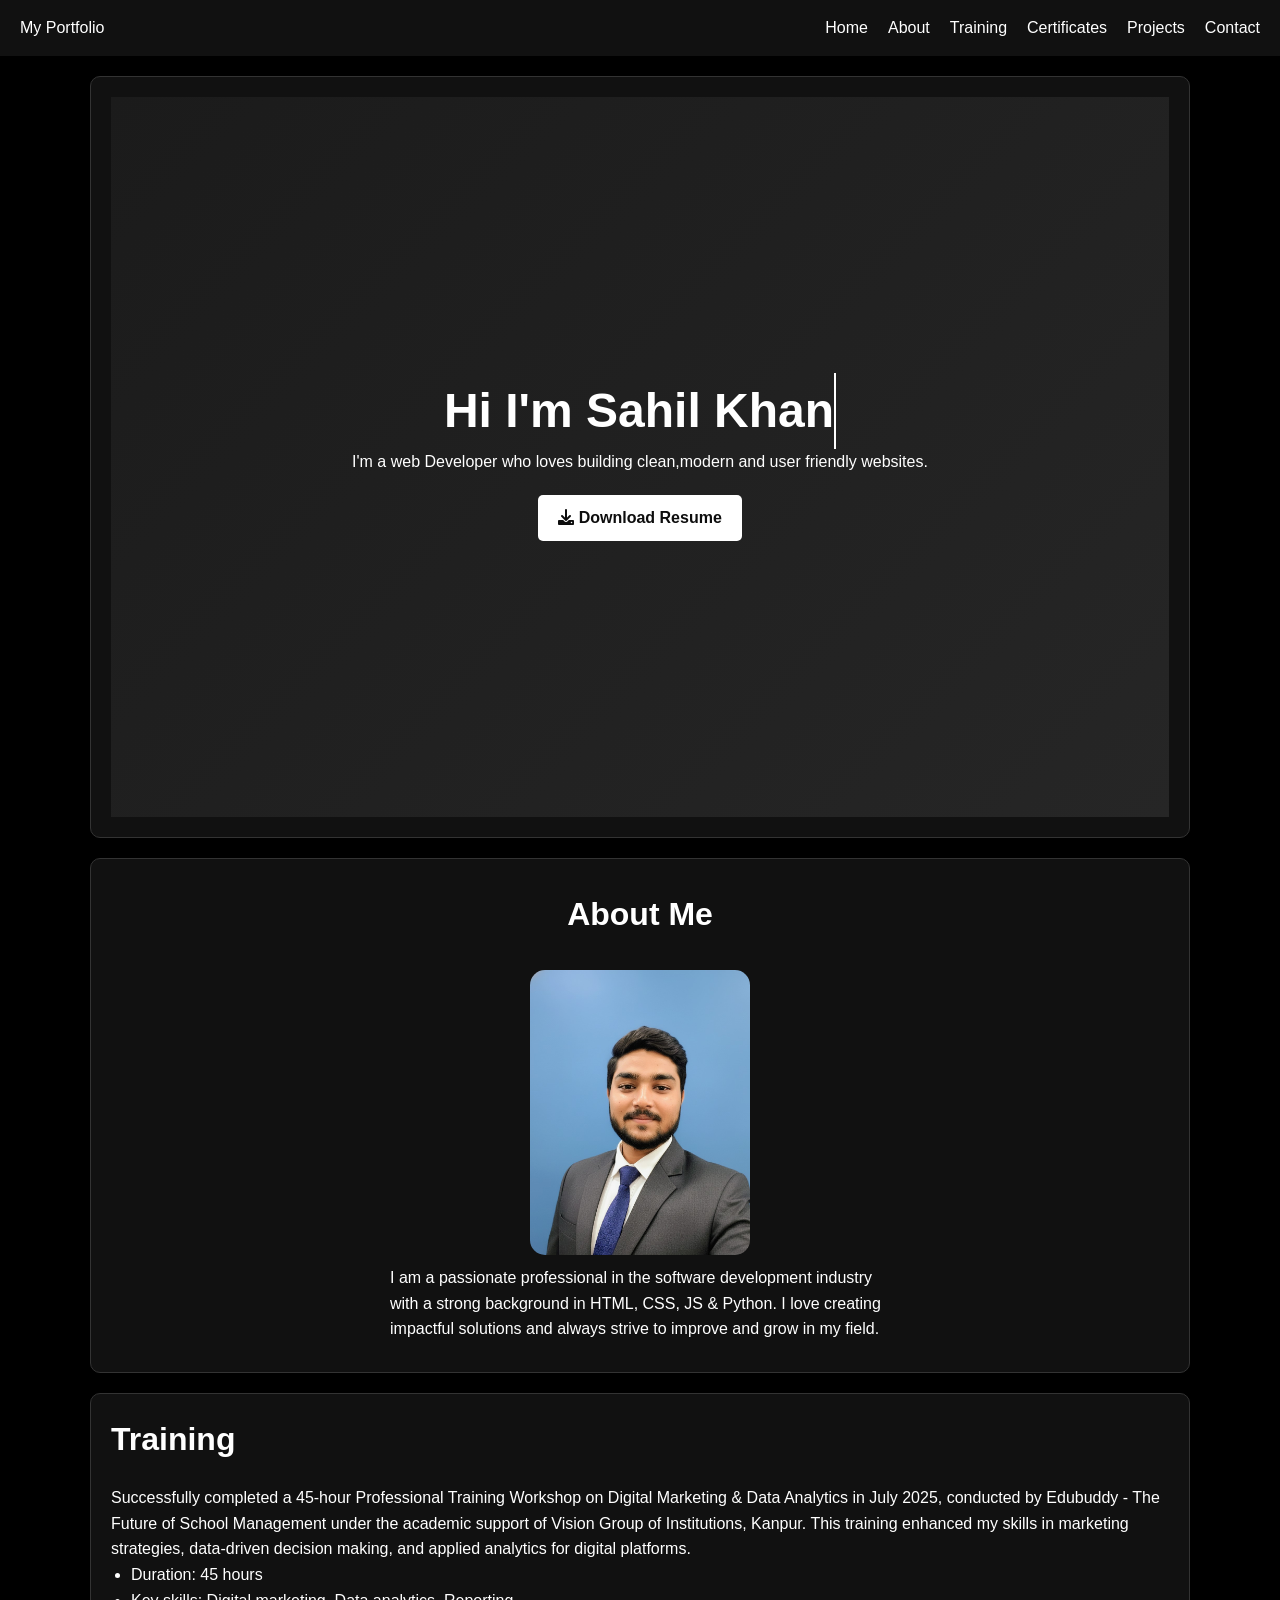
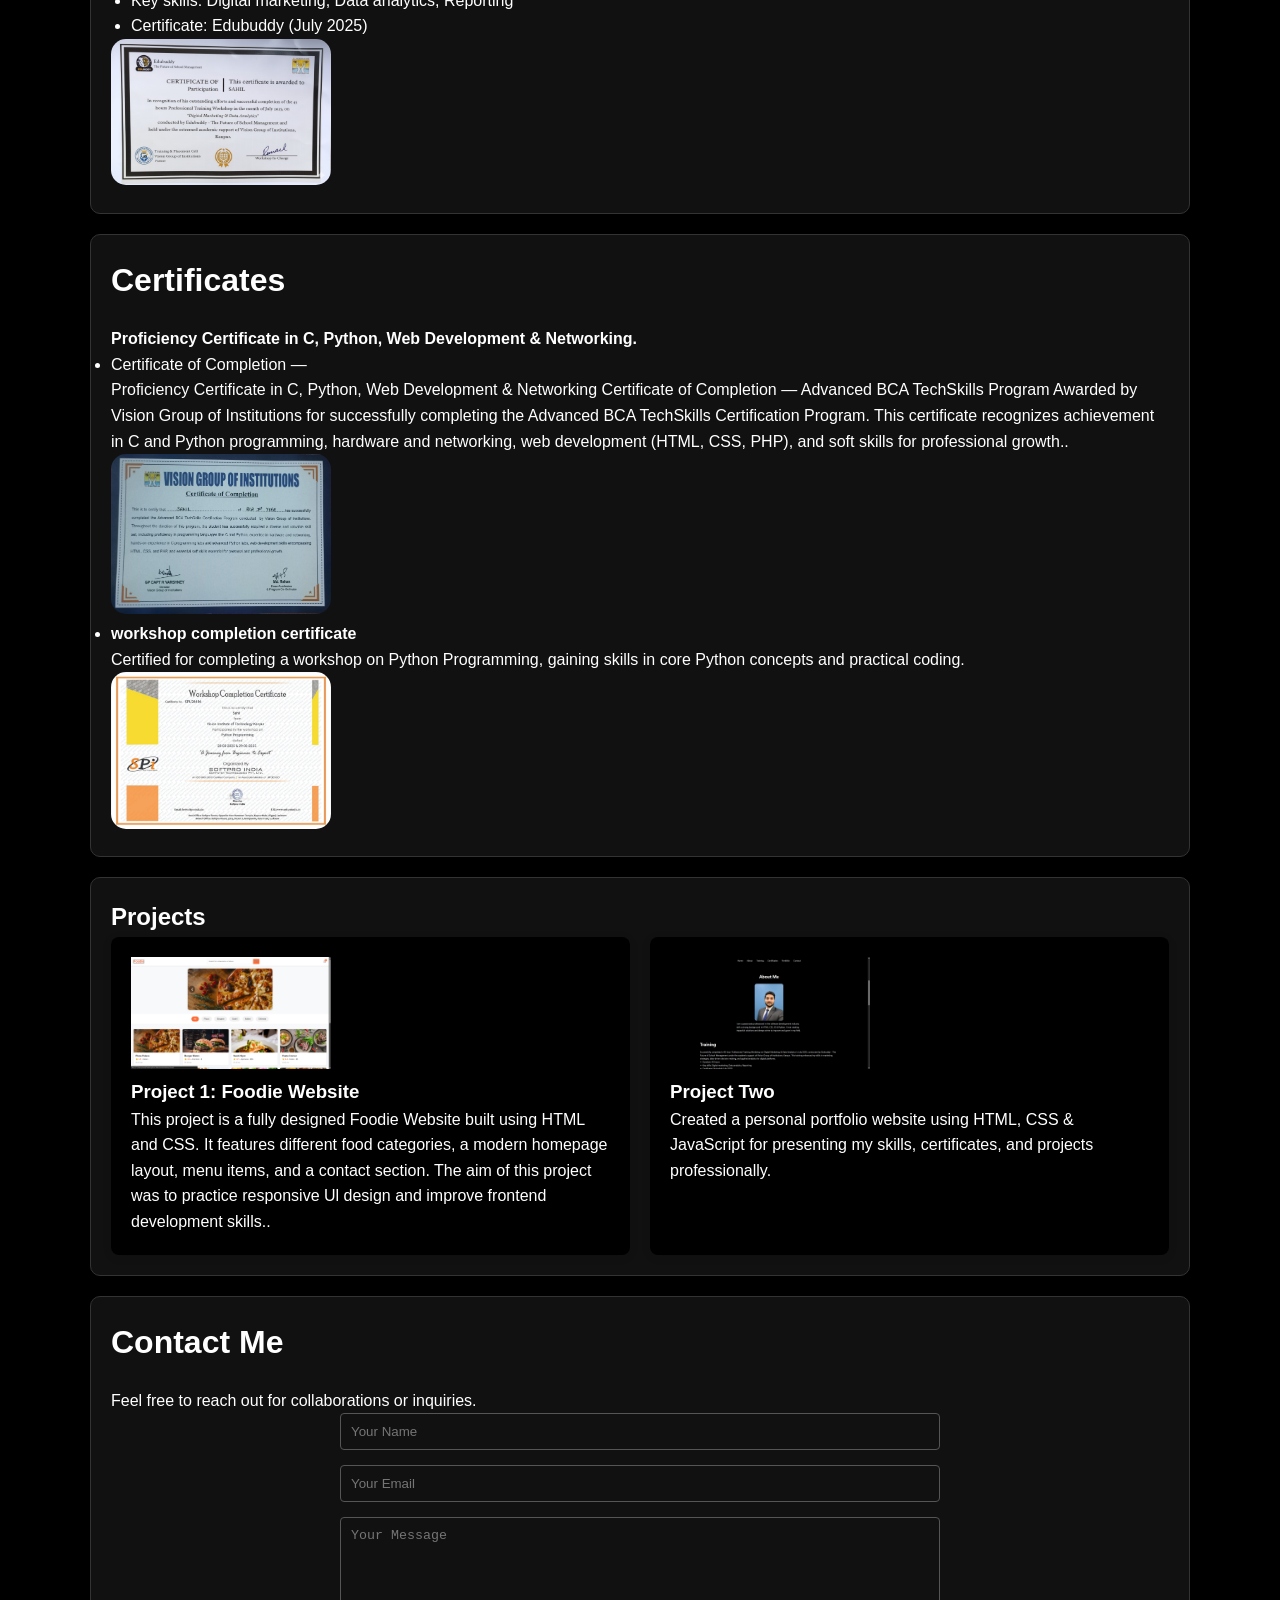
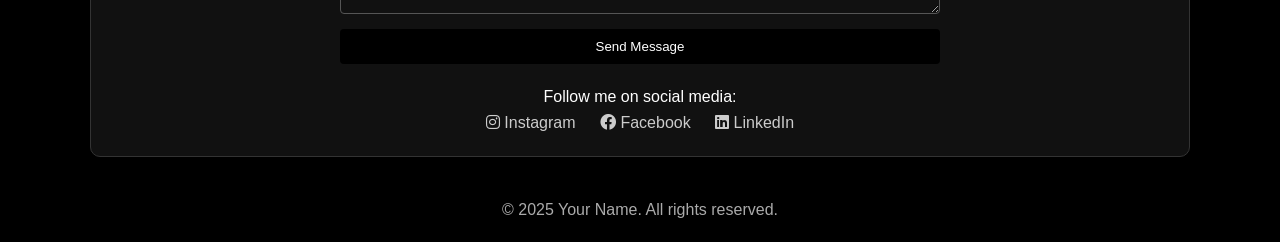
==== index.html @ d9c6e911 "Update index.html" ====
<!DOCTYPE html>
<html lang="en">
<head>
  <meta charset="UTF-8" />
  <meta name="viewport" content="width=device-width, initial-scale=1.0"/>
  <title>Your Name | Portfolio</title>
  <link rel="stylesheet" href="https://cdnjs.cloudflare.com/ajax/libs/font-awesome/6.0.0-beta3/css/all.min.css">
  <style>
    /* Reset & Base */
    * { margin: 0; padding: 0; box-sizing: border-box; }
    body { font-family: 'Segoe UI', sans-serif; line-height: 1.6; background: black; color: white; }
    a { color: inherit; text-decoration: none; }
    img { max-width: 100%; height: auto; }

    /* Layout */
    header, footer { padding: 60px 20px; max-width: 1100px; margin: auto; }
    section { margin: 0; padding: 0; }
    .card-section { background: #111; border: 1px solid #333; border-radius: 10px; box-shadow: 0 4px 8px rgba(0,0,0,0.3); padding: 20px; margin: 20px auto; max-width: 1100px; }
    nav { position: fixed; top: 0; left: 0; width: 100%; background: black; box-shadow: 0 2px 5px rgba(0,0,0,0.1); z-index: 999; }
    nav ul { display: flex; justify-content: center; list-style: none; padding: 15px 0; }
    nav li { margin: 0 15px; }
    nav a:hover { color: #ccc; }

    /* Hero */
    .hero { height: 80vh; display: flex; flex-direction: column; justify-content: center; align-items: center; text-align: center; background: linear-gradient(135deg, #0f0f0f, #1a1a1a); color: #fff; position: relative; overflow: hidden; }
    .hero::before { content: ''; position: absolute; top: 0; left: 0; width: 100%; height: 100%; background: rgba(255, 255, 255, 0.05); animation: shimmer 3s infinite; }
    @keyframes shimmer { 0% { transform: translateX(-100%); } 100% { transform: translateX(100%); } }
    #hero-text { font-size: 3em; font-weight: bold; border-right: 2px solid #fff; animation: blink 1s infinite; }
    @keyframes blink { 0%, 50% { border-color: transparent; } 51%, 100% { border-color: #fff; } }
    .download-btn { display: inline-block; margin-top: 20px; padding: 10px 20px; background: #fff; color: #000; border-radius: 5px; text-decoration: none; font-weight: bold; transition: 0.3s; }
    .download-btn:hover { background: #ccc; }
    /* About */
    #about h2, #training h2, #certificates h2, #industrial h2, #portfolio h2, #contact h2 { font-size: 2em; margin-bottom: 20px; }
    #about p { max-width: 800px; margin: auto; }
    #training ul { list-style-type: disc; margin-left: 20px; }

    /* Portfolio */
    .portfolio-items { display: grid; grid-template-columns: repeat(auto-fit, minmax(250px, 1fr)); gap: 20px; }
    .portfolio-item { background: black; border-radius: 8px; box-shadow: 0 2px 10px rgba(0,0,0,0.1); padding: 20px; transition: 0.3s; }
    .portfolio-item:hover { transform: translateY(-5px); }

    /* Contact */
    form { display: flex; flex-direction: column; max-width: 600px; margin: auto; }
    input, textarea { padding: 10px; margin-bottom: 15px; border: 1px solid #333; border-radius: 4px; }
    button { padding: 10px; background: #000; color: #fff; border: none; border-radius: 4px; cursor: pointer; }
    button:hover { background: #333; }

    /* Footer */
    footer { text-align: center; padding: 20px; background: black; color: #aaa; }

    /* Responsive */
    @media (max-width: 600px) {
      .hero h1 { font-size: 2.2em; }
    }
  </style>
</head>
<body>

  <!-- Navbar -->
  <!DOCTYPE html>
<html lang="en">
<head>
  <meta charset="UTF-8" />
  <meta name="viewport" content="width=device-width, initial-scale=1.0" />
  <title>Portfolio Menu</title>
  <style>
    body { margin: 0; font-family: Arial, sans-serif; }

    /* Navbar */
    .navbar {
      display: flex;
      justify-content: space-between;
      align-items: center;
      padding: 15px 20px;
      background: #111;
      color: #fff;
    }

    /* Hamburger */
    .hamburger {
      font-size: 26px;
      cursor: pointer;
      display: none;
    }

    /* Menu */
    .menu {
      display: flex;
      gap: 20px;
    }

    .menu a {
      color: white;
      text-decoration: none;
      font-size: 16px;
    }

    /* Mobile view */
    @media (max-width: 768px) {
      .hamburger { display: block; }

      .menu {
        position: absolute;
        top: 60px;
        right: 0;
        background: #111;
        flex-direction: column;
        width: 200px;
        padding: 15px;
        display: none;
      }

      .menu.active {
        display: flex;
      }
    }
  </style>
</head>
<body>

  <div class="navbar">
    <div class="logo">My Portfolio</div>
    <div class="hamburger" onclick="toggleMenu()">☰</div>
    <div class="menu" id="menu">
      <a href="#hero">Home</a>
      <a href="#about">About</a>
      <a href="#training">Training</a>
      <a href="#certificates">Certificates</a>
      <a href="#projects">Projects</a>
      <a href="#contact">Contact</a>
    </div>
  </div>

  <script>
    function toggleMenu() {
      document.getElementById('menu').classList.toggle('active');
    }
  </script>

</body>
</html>
<!-- Hero Section -->
  <div class="card-section">
    <section class="hero" id="hero">
      <h1 id="hero-text"></h1>
      <p>I'm a web Developer who loves building
        clean,modern and user friendly websites.</p>
      <a href="Sahil_Khan_Resume.pdf" download class="download-btn">
        <i class="fas fa-download"></i> Download Resume
      </a>
    </section>
  </div>

 <!-- About Section -->
 <div class="card-section">
   <section id="about" style="
      display: flex;
      flex-direction:column;
      justify-content: center;
      align-items: center;
      gap: 10px;
      padding: 10px 0;
      max-width:900px;
      width:100%;
      margin:0 auto;
  ">
   <h2>About Me</h2>

      <!-- Image -->
      <img src="1762488249710~2.jpg"
           alt="Sahil Khan"
           style="width:220px; border-radius:15px;">

      <!-- Text -->
      <div style="max-width: 500px;">

          <p>
              I am a passionate professional in the software development industry with a strong
              background in HTML, CSS, JS & Python. I love creating impactful solutions and always
              strive to improve and grow in my field.
          </p>
      </div>

  </section>
 </div>

  <!-- Training Section -->
  <div class="card-section">
    <section id="training">
      <h2>Training</h2>
      <p> Successfully completed a 45-hour Professional Training Workshop on Digital Marketing & Data Analytics in July 2025, conducted by Edubuddy - The Future of School Management under the academic support of Vision Group of Institutions, Kanpur. This training enhanced my skills in marketing strategies, data-driven decision making, and applied analytics for digital platforms.</p>
      <ul>
        <li>Duration: 45 hours</li>
        <li>Key skills: Digital marketing, Data analytics, Reporting</li>
        <li>Certificate: Edubuddy (July 2025)</li>
      </ul>
       <!-- Image -->
      <img src="sahil training certificate.png"
           alt="Sahil Khan"
           style="width:220px; border-radius:15px;">

      <!-- Text -->
      <div style="max-width: 500px;">

    </section>
  </div>

  <!-- Certificates Section -->
  <div class="card-section">
    <section id="certificates">
      <h2>Certificates</h2>
      <p><strong>Proficiency Certificate in C, Python, Web Development & Networking.</strong></p>
      <ul>
        <li>Certificate of Completion — </li>
        <h9>Proficiency Certificate in C, Python, Web Development & Networking
Certificate of Completion — Advanced BCA TechSkills Program Awarded by Vision Group of Institutions for successfully completing the Advanced BCA TechSkills Certification Program. This certificate recognizes achievement in C and Python programming, hardware and networking, web development (HTML, CSS, PHP), and soft skills for professional growth..</h9>
      </ul>
      <!-- Image -->
      <img src="image/WhatsApp Image 2025-11-21 at 20.39.25.jpeg"
           alt="Certificate"
           style="width:220px; border-radius:15px;">
           <ul>
           <li><strong>workshop completion certificate</strong></li>
           <h7>Certified for completing a workshop on Python Programming, gaining skills in core Python concepts and practical coding.</h7>
           </ul>
            <!-- Image -->
      <img src="image/sahil khan certificate.jpeg"
           alt="Certificate"
           style="width:220px; border-radius:15px;">
    </section>
  </div>

  <!-- Projects Section -->
  <div class="card-section">
    <section id="projects">
      <h2>Projects</h2>
      <div class="portfolio-items">
        <div class="portfolio-item">
          <img src="image/Screenshot 2025-11-20 224411.png" alt="Project One" style="width: 200px;">
          <h3>Project 1: Foodie Website</h3>
   <p>This project is a fully designed Foodie Website built using HTML and CSS. It features different food categories, a modern homepage layout, menu items, and a contact section. The aim of this project was to practice responsive Ul design and improve frontend development skills..</p>
        </div>
        <div class="portfolio-item">
          <img src="image/Screenshot 2025-11-21 214022.png" alt="Project Two" style="width: 200px;">
          <h3>Project Two</h3>
          <p>Created a personal portfolio website using HTML, CSS & JavaScript for presenting my skills, certificates, and projects professionally.</p>
        </div>
      </div>
    </section>
  </div>
  <!-- Contact Section -->
  <div class="card-section">
    <section id="contact">
      <h2>Contact Me</h2>
      <p>Feel free to reach out for collaborations or inquiries.</p>
      <form onsubmit="sendMessage(event)">
        <input type="text" id="name" placeholder="Your Name" required style="background: #111; color: white; border: 1px solid #555;">
        <input type="email" id="email" placeholder="Your Email" required style="background: #111; color: white; border: 1px solid #555;">
        <textarea id="message" rows="5" placeholder="Your Message" required style="background: #111; color: white; border: 1px solid #555;"></textarea>
        <button type="submit">Send Message</button>
      </form>
      <div style="margin-top: 20px; text-align: center;">
        <p>Follow me on social media:</p>
        <a href="https://www.instagram.com/shahil_khan_247?igsh=MTJzeXg1Nmh4d2JyNw==" target="_blank" style="margin: 0 10px; color: #ccc;"><i class="fab fa-instagram"></i> Instagram</a>
        <a href="https://www.facebook.com/share/1ALo8e8pCG/" target="_blank" style="margin: 0 10px; color: #ccc;"><i class="fab fa-facebook"></i> Facebook</a>
        <a href="https://www.linkedin.com/in/sahil-khan-473480377" target="_blank" style="margin: 0 10px; color: #ccc;"><i class="fab fa-linkedin"></i> LinkedIn</a>
      </div>
    </section>
  </div>

  <!-- Footer -->
  <footer>
    <p>&copy; 2025 Your Name. All rights reserved.</p>
  </footer>

  <!-- JavaScript for Form and Smooth Scrolling -->
  <script>
    function sendMessage(event) {
      event.preventDefault();
      const name = document.getElementById("name").value;
      alert("Thanks, " + name + "! Your message has been received.");
      event.target.reset();
    }

    // Smooth Scroll
    document.querySelectorAll('nav a').forEach(anchor => {
      anchor.addEventListener('click', function(e) {
        e.preventDefault();
        document.querySelector(this.getAttribute('href'))
          .scrollIntoView({ behavior: 'smooth' });
      });
    });

    // Typing Effect for Hero Text
    const text = "Hi I'm Sahil Khan";
    let index = 0;
    function typeWriter() {
      if (index < text.length) {
        document.getElementById("hero-text").innerHTML += text.charAt(index);
        index++;
        setTimeout(typeWriter, 100);
      }
    }
    typeWriter();
  </script>
</body>
</html>
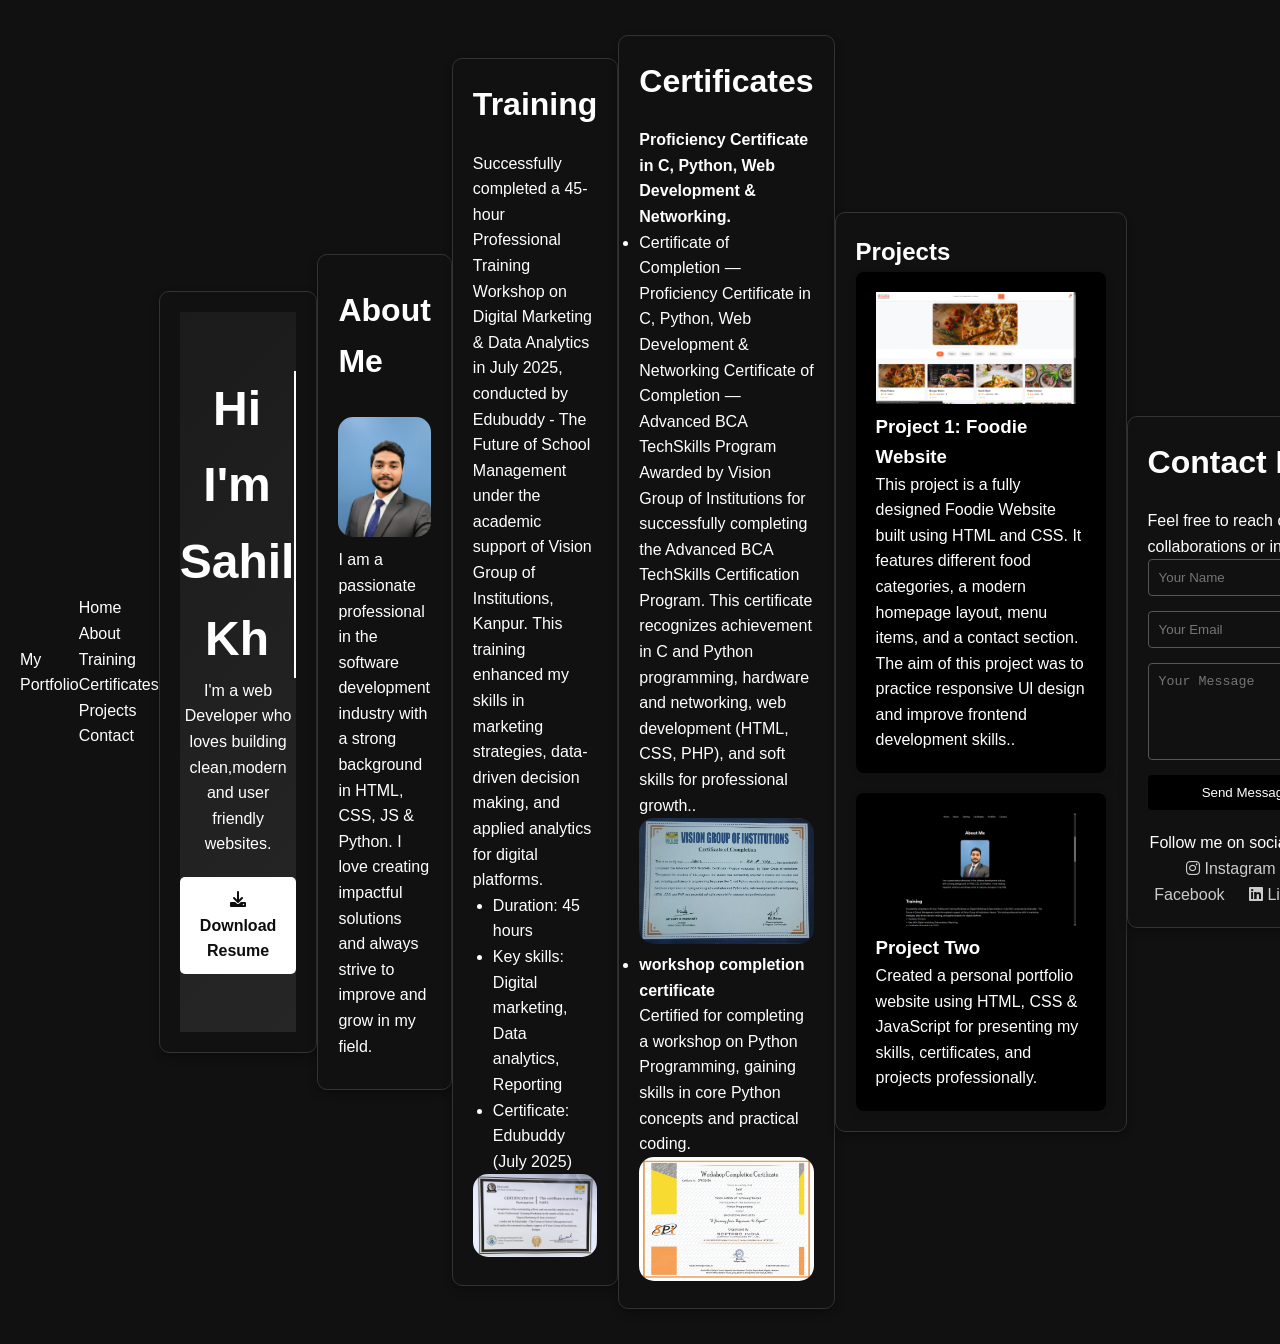
==== commit 2bf77d43: "Update index.html" ====
--- a/index.html
+++ b/index.html
@@ -122,6 +122,7 @@
     <div class="logo">My Portfolio</div>
     <div class="hamburger" onclick="toggleMenu()">☰</div>
     <div class="menu" id="menu">
+      <div class="nav-links"id="navLinks">
       <a href="#hero">Home</a>
       <a href="#about">About</a>
       <a href="#training">Training</a>
@@ -145,7 +146,7 @@
       <h1 id="hero-text"></h1>
       <p>I'm a web Developer who loves building
         clean,modern and user friendly websites.</p>
-      <a href="Sahil_Khan_Resume.pdf" download class="download-btn">
+      <a href="Sahil.resume.pdf" download class="download-btn">
         <i class="fas fa-download"></i> Download Resume
       </a>
     </section>
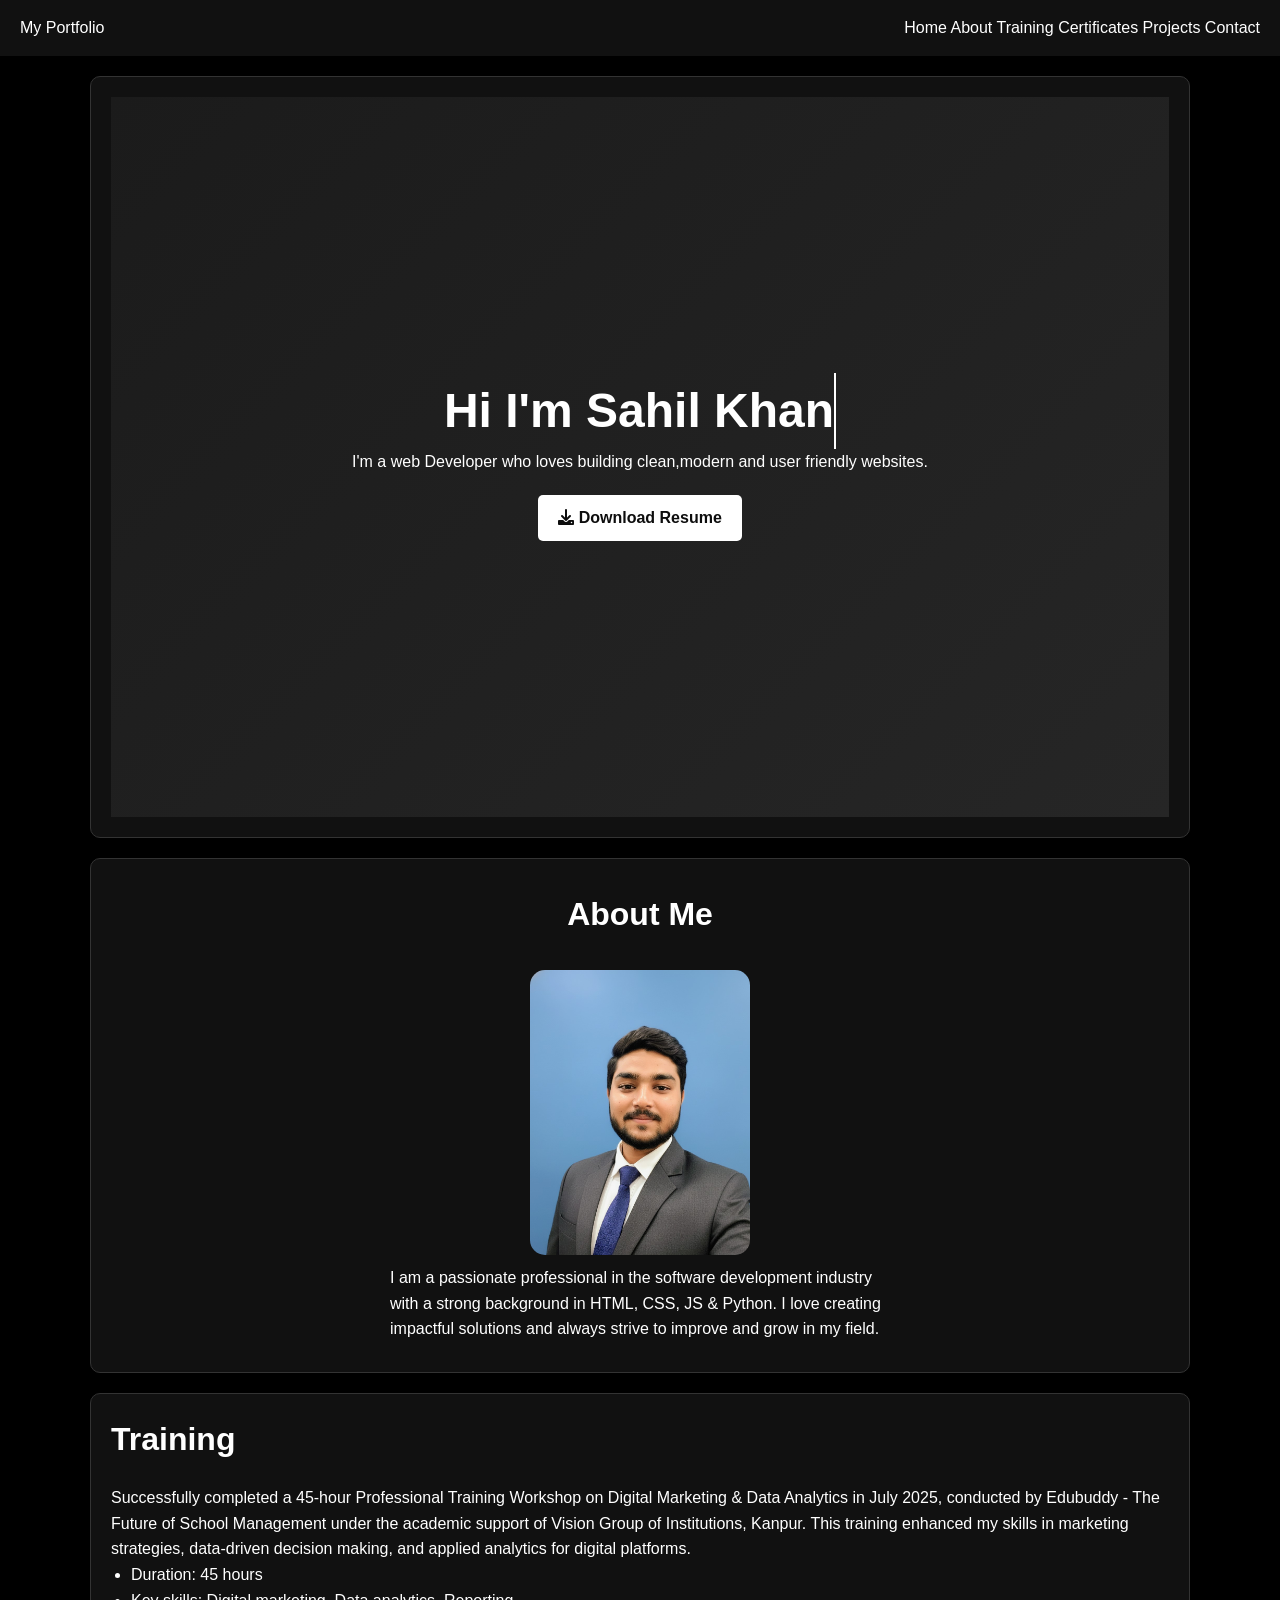
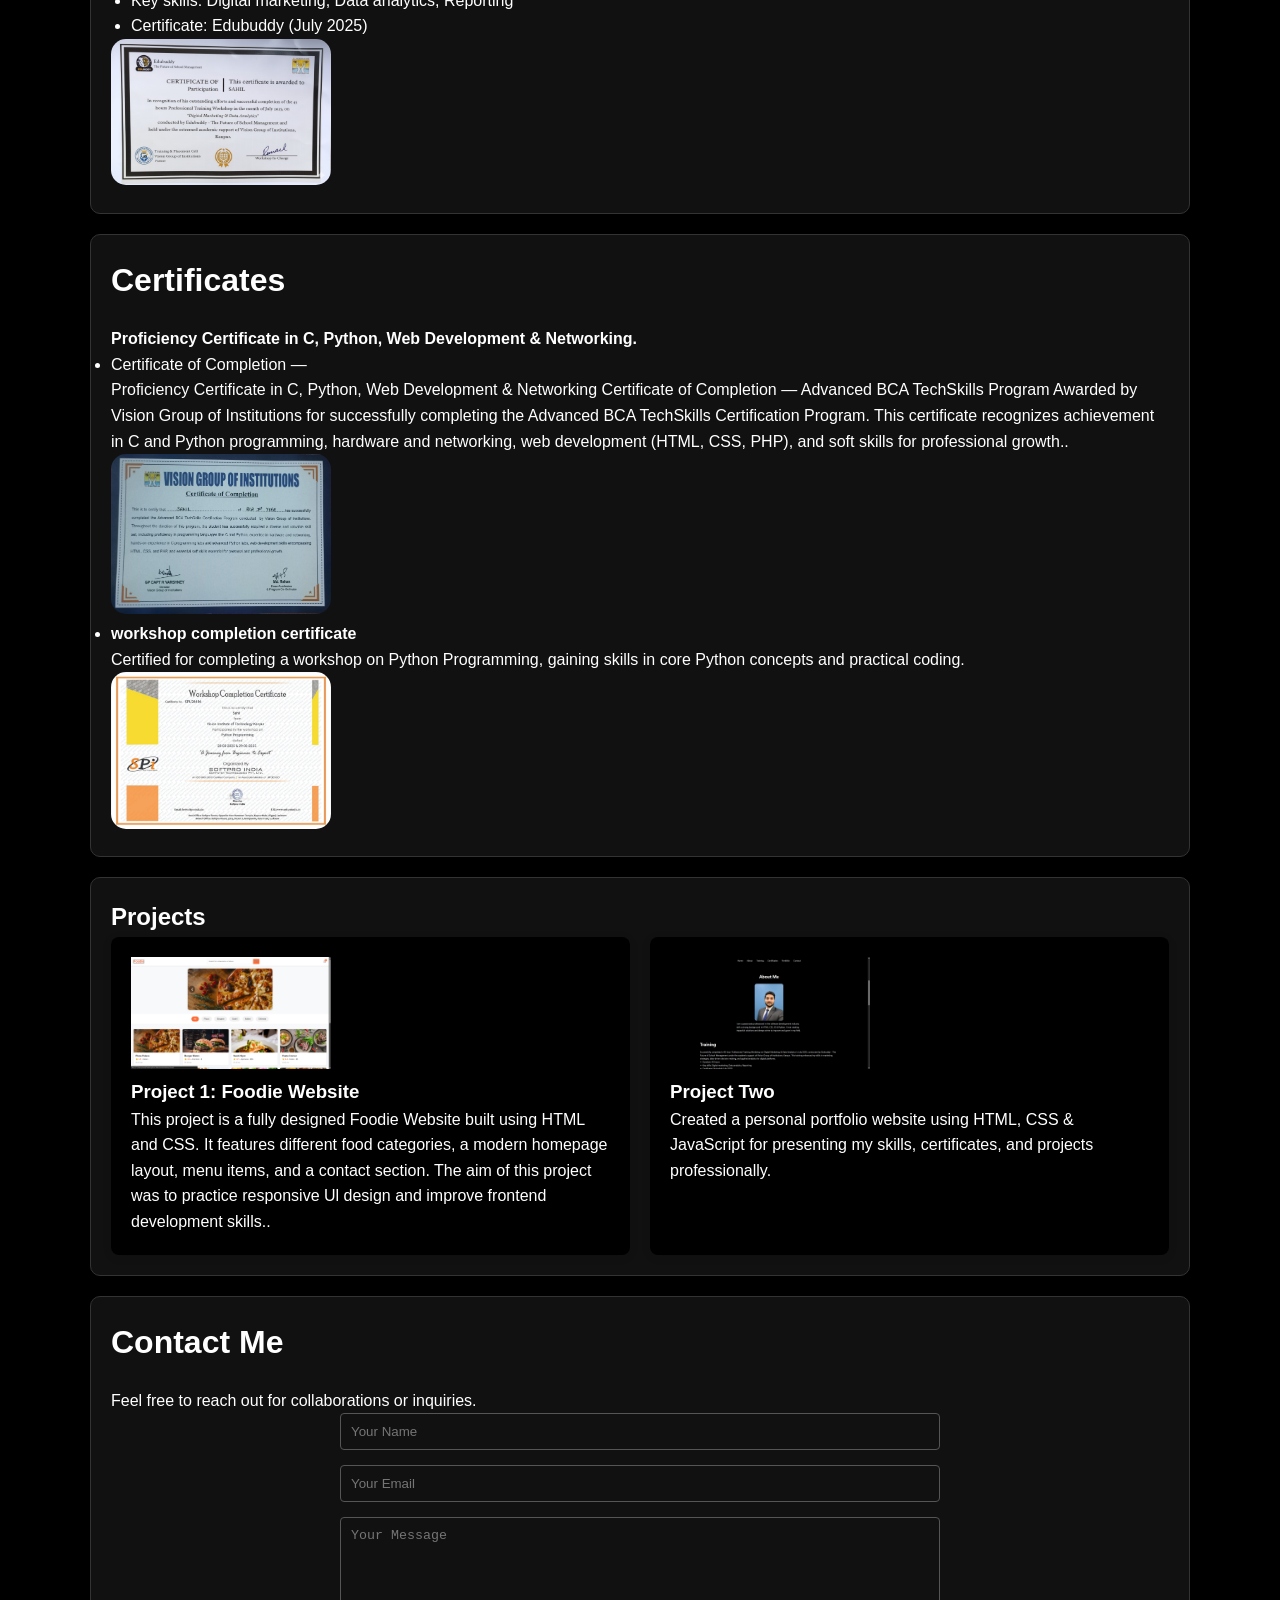
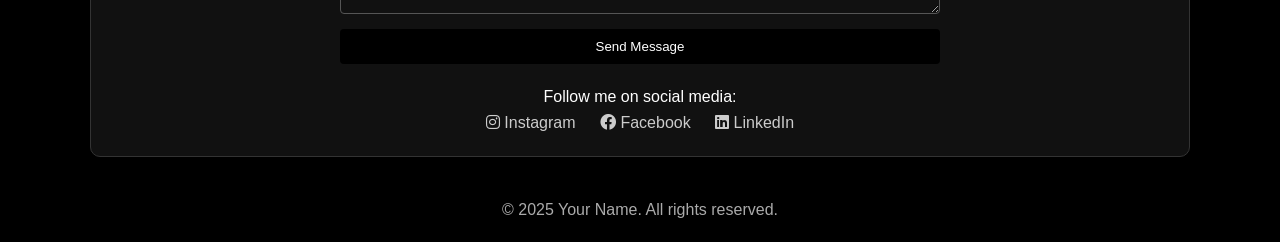
==== commit d8c2534b: "Refactor hamburger menu div structure" ====
--- a/index.html
+++ b/index.html
@@ -120,8 +120,9 @@
 
   <div class="navbar">
     <div class="logo">My Portfolio</div>
-    <div class="hamburger" onclick="toggleMenu()">☰</div>
-    <div class="menu" id="menu">
+    <div class="hamburger"id="hamburger">
+      ☰
+    </div>
       <div class="nav-links"id="navLinks">
       <a href="#hero">Home</a>
       <a href="#about">About</a>
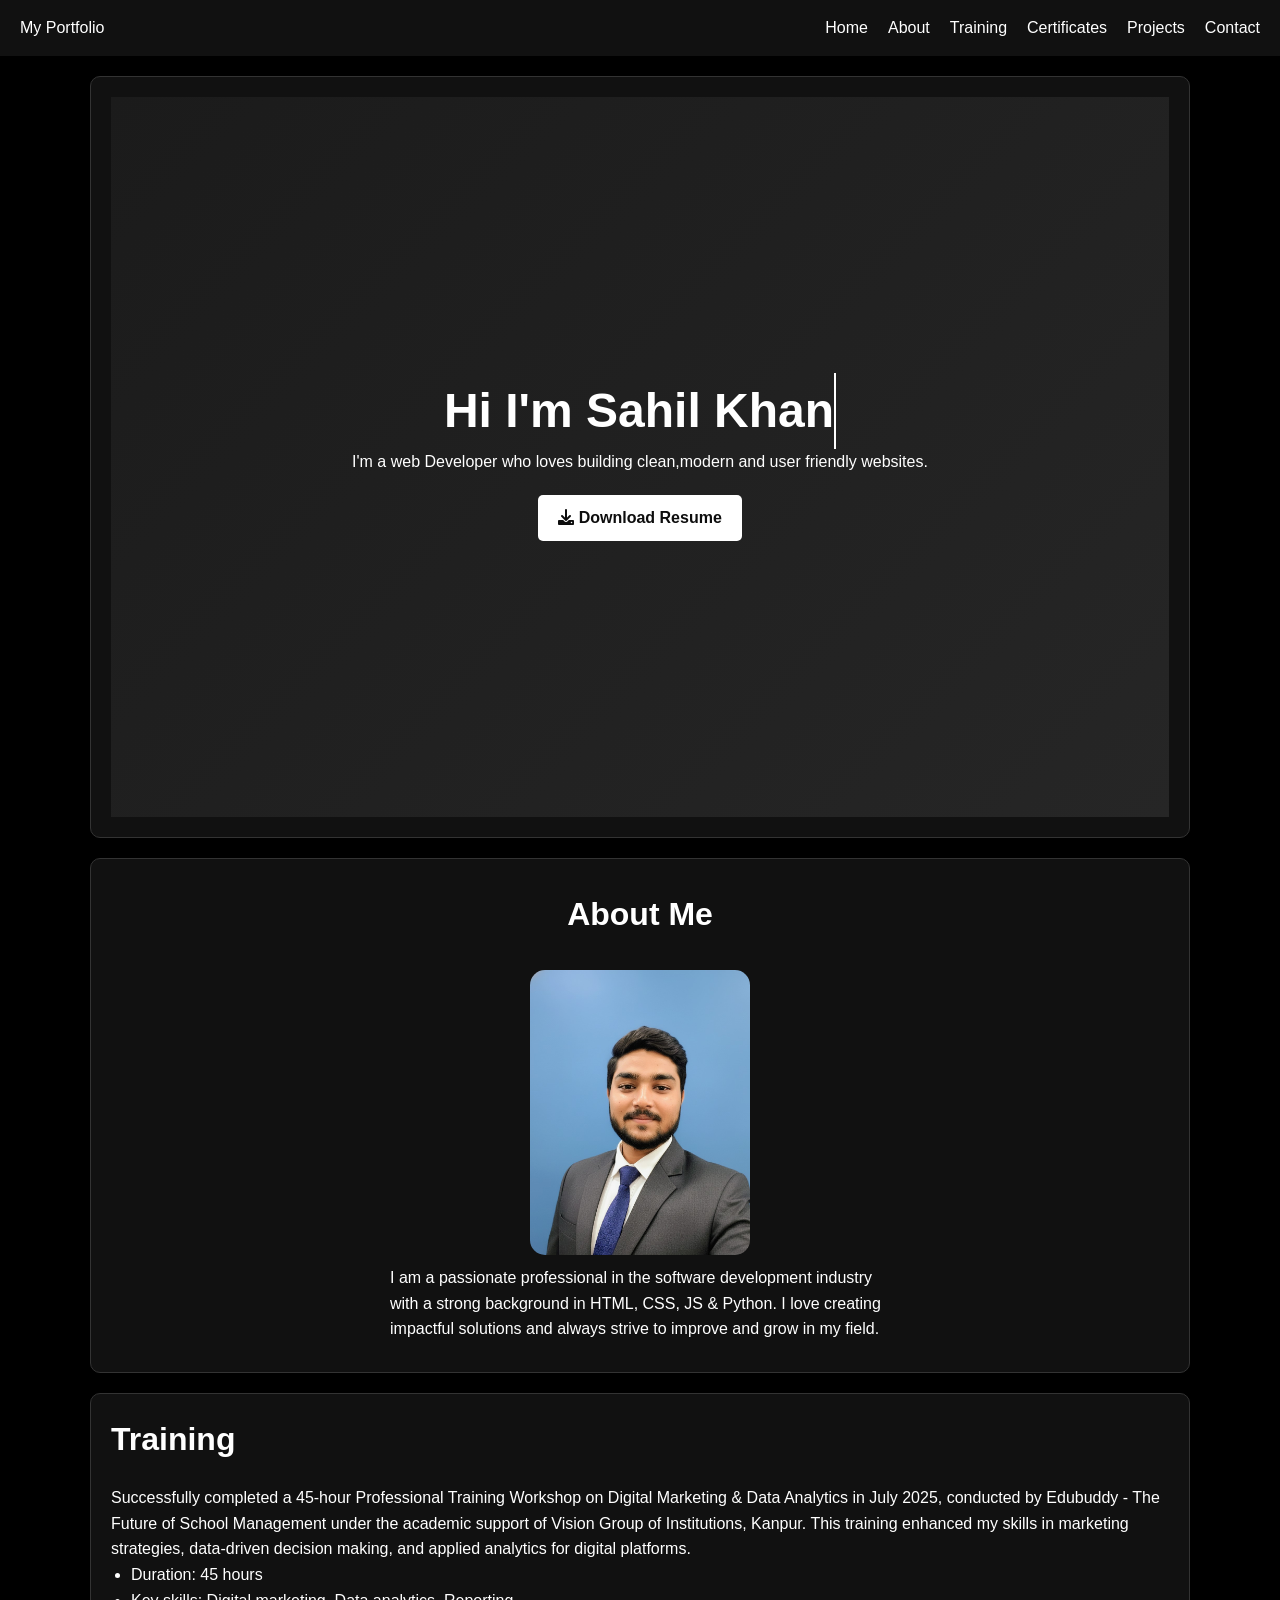
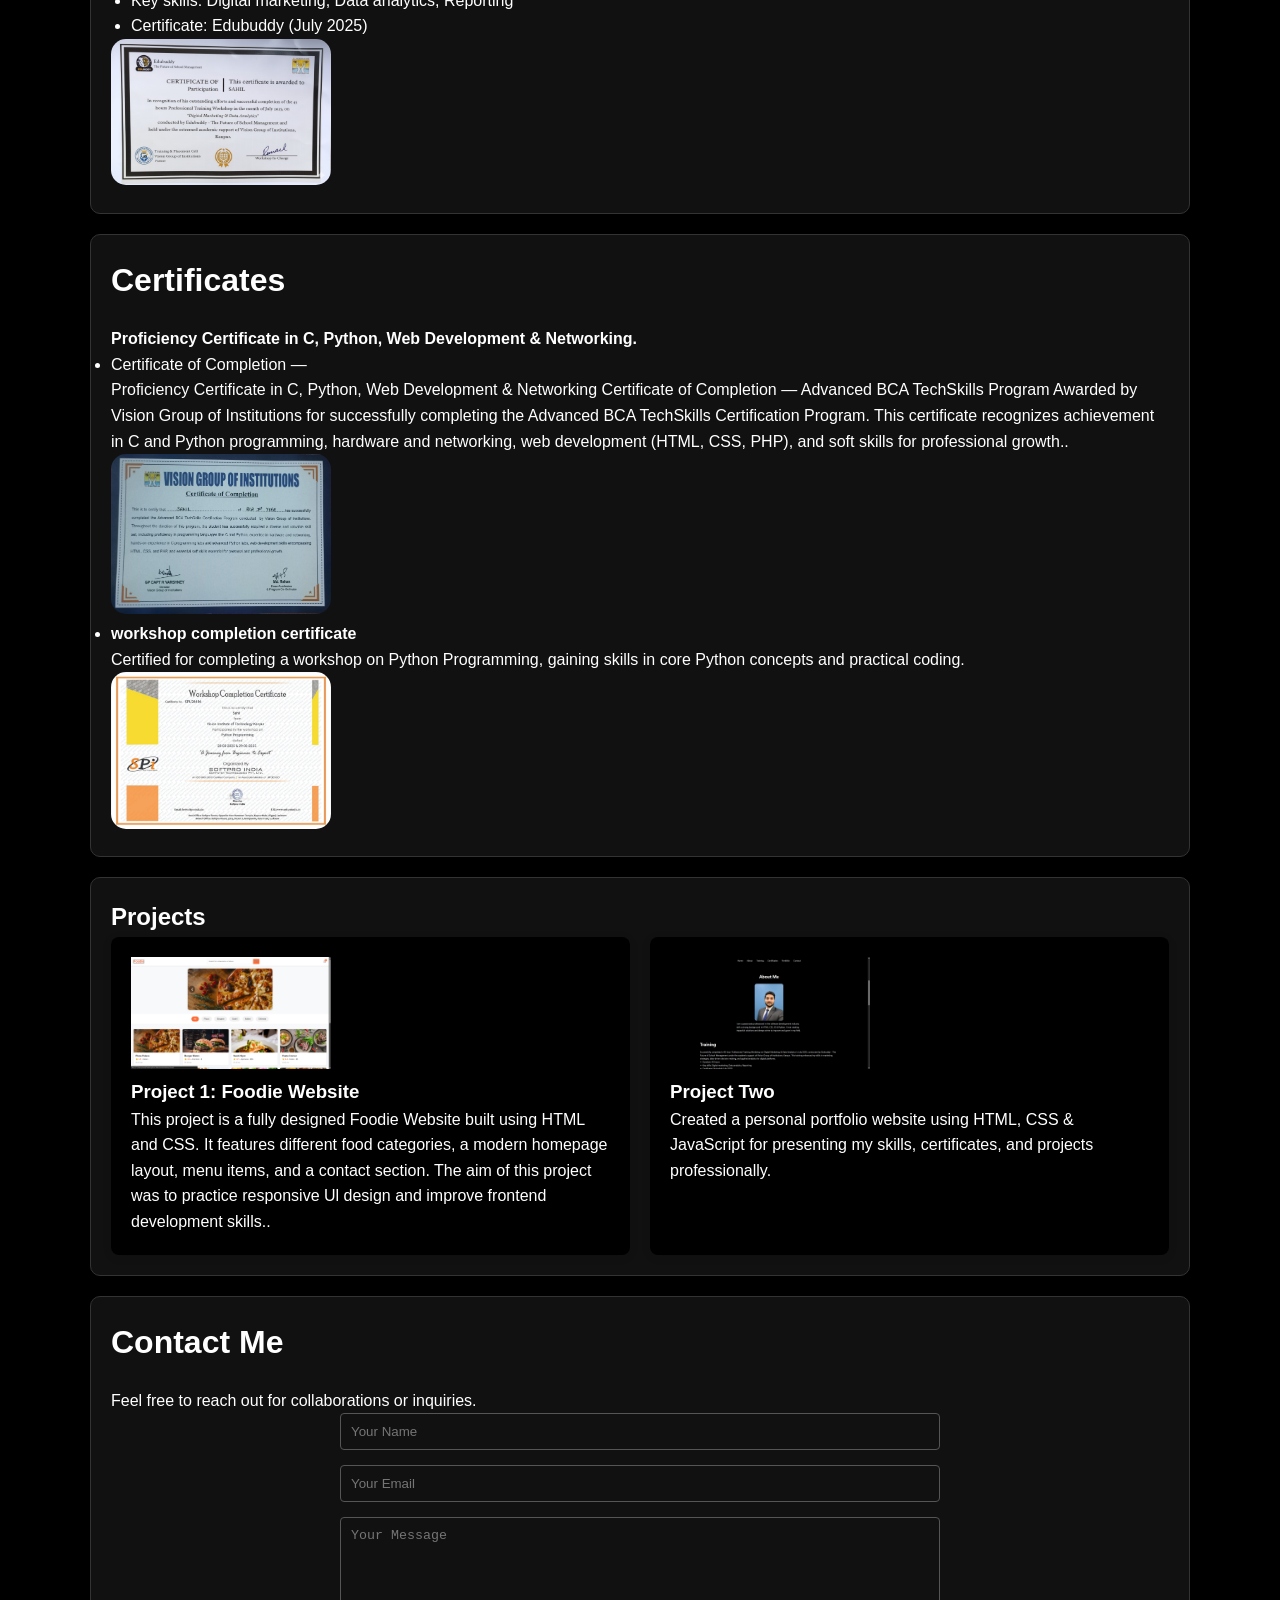
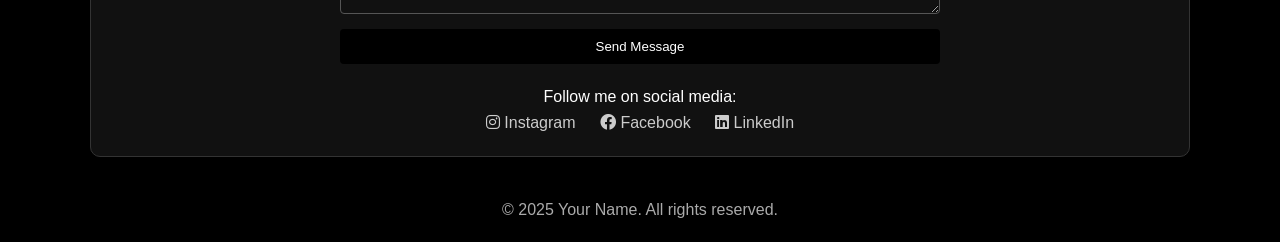
==== commit 674d8583: "Update index.html" ====
--- a/index.html
+++ b/index.html
@@ -120,10 +120,11 @@
 
   <div class="navbar">
     <div class="logo">My Portfolio</div>
-    <div class="hamburger"id="hamburger">
+    
+    <div class="hamburger" onclick="toggleMenu()">
       ☰
-    </div>
-      <div class="nav-links"id="navLinks">
+    </div>  
+    <div class="menu"id="menu">
       <a href="#hero">Home</a>
       <a href="#about">About</a>
       <a href="#training">Training</a>
@@ -135,7 +136,7 @@
 
   <script>
     function toggleMenu() {
-      document.getElementById('menu').classList.toggle('active');
+      document.getElementById("menu").classList.toggle("active");
     }
   </script>
 
